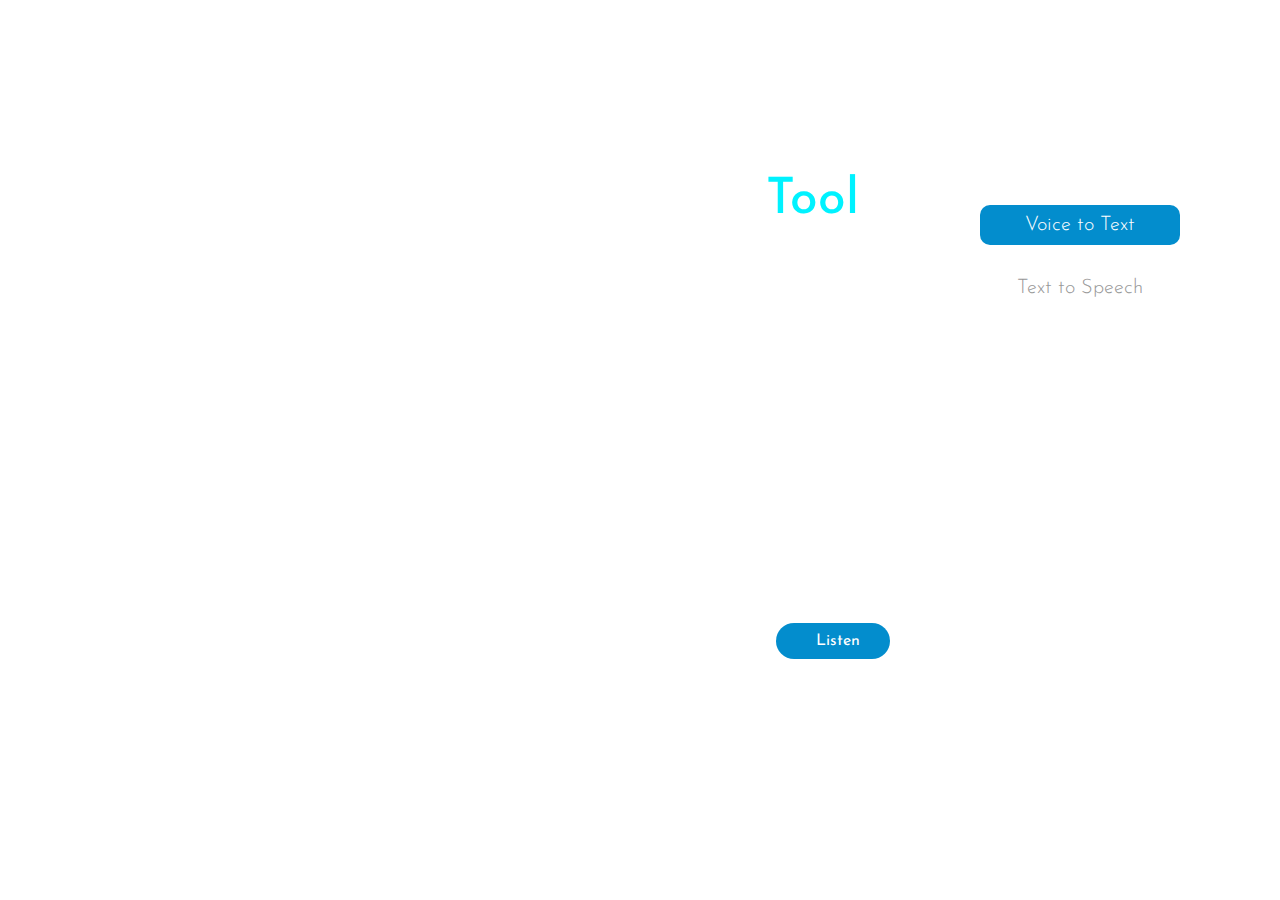
==== index1.html @ 9a713a7d "Commit" ====
<!DOCTYPE html>
<html lang="en">

<head>
    <meta charset="UTF-8">
    <meta name="viewport" content="width=device-width, initial-scale=1.0">
    <title>Text-to-Speech</title>
    <link rel="shortcut icon" href="images/favicon.ico" type="image/x-icon">
    <link rel="stylesheet" href="style1.css" class="css">
    <link rel="preconnect" href="https://fonts.googleapis.com">
    <link rel="preconnect" href="https://fonts.gstatic.com" crossorigin>
    <link
        href="https://fonts.googleapis.com/css2?family=Josefin+Sans:ital,wght@0,100..700;1,100..700&family=Poppins:ital,wght@0,100;0,200;0,300;0,400;0,500;0,600;0,700;0,800;0,900;1,100;1,200;1,300;1,400;1,500;1,600;1,700;1,800;1,900&display=swap"
        rel="stylesheet">
</head>

<body>
    <div class="container">
        <h1>
            Text-to-Speech <span>Tool</span>
        </h1>
        <textarea placeholder="Write anything here..."></textarea>
        <div class="list">
            <select></select>
            <button><img src="images/play.png" alt="">Listen</button>
        </div>
    </div>
    <a href="index.html">
        <div class="list butt">
            <button class="switch">Voice to Text</button>
    </a>
    <button class="switch1">Text to Speech</button>
    </div>
    <script src="tts.js"></script>
</body>

</html>
---- style1.css ----
*{
    margin: 0;
    padding: 0;
    font-family: "Josefin Sans", sans-serif;
    font-optical-sizing: auto;
    font-weight: 100;
    font-style: normal;
    box-sizing: border-box;
}

.container{
    width: 100%;
    min-height: 100vh;
    background-image: url(images1/glassbg00.jpg);
    display: flex;
    align-items: center;
    justify-content: center;
    flex-direction: column;
}
.container h1{
    
    color: white;
    font-size: 50px;
    font-weight: 510;
    margin-top: -60px;
    margin-bottom: 60px;
}
.container h1 span{
    font-weight: 500;
    color: #00f2ff;
}

textarea{
    font-size: large;
    font-weight: 300;
    width: 700px;
    height: 300px;
    background: #ffffff2a;
    color: #ffffff;
    border: 0;
    outline: 0;
    padding: 20px;
    border-radius: 12px;
    resize: none;
    margin-bottom: 30px;
}
textarea::placeholder{
    font-size: large;
    font-weight: 300;
    color: #ffffff;
}
.list{
    font-size: large;
    font-weight: 400;
    width: 500px;
    display: flex;
    align-items: center;
    gap: 17px;
}
button{
    
    align-items: center;
    font-weight: 400;
    background: #038dcd;
    color: #ffffff;
    font-size: 16px;
    padding: 10px 30px;
    border-radius: 40px;
    border: 0;
    outline: 0;
    cursor: pointer;
}
button img{
    width: 16px;
    margin-right: 10px;
}
select{
    font-size: smaller;
    flex: 1;
    color: #000000;
    background: #ffffff32;
    height: 50px;
    font-weight: 400;
    padding: 0 20px;
    outline: 0;
    border: 0;
    border-radius: 40px;
    appearance: none;
    background-image: url(images/dropdown.png);
    background-repeat: no-repeat;
    background-size: 16px;
    background-position-x: calc(100% - 20px) ;
    background-position-y: calc(100% - 20px);
}
.switch
{
    background: #038dcd;
    color: #ffff;
    font-size: 20px;
    padding: 10px 20px;
    border-radius: 10px;
    border: 0;
    outline: 0;
    font-weight: 300;
    cursor: pointer;
    position: absolute;
    transform: translate(-50%, -50%);
    top: 25%;
    right: 0%;
    min-width: 200px; 
    max-width: 200px;
}

.switch1{
    background: #ffffff1f;
    color: #979797;
    font-size: 20px;
    padding: 10px 20px;
    border-radius: 10px;
    border: 0;
    outline: 0;
    cursor: pointer;
    position: absolute;
    transform: translate(-50%, -50%);
    top: 32%;
    font-weight: 300;
    right: 0%;
    min-width: 200px; 
    max-width: 200px;
}
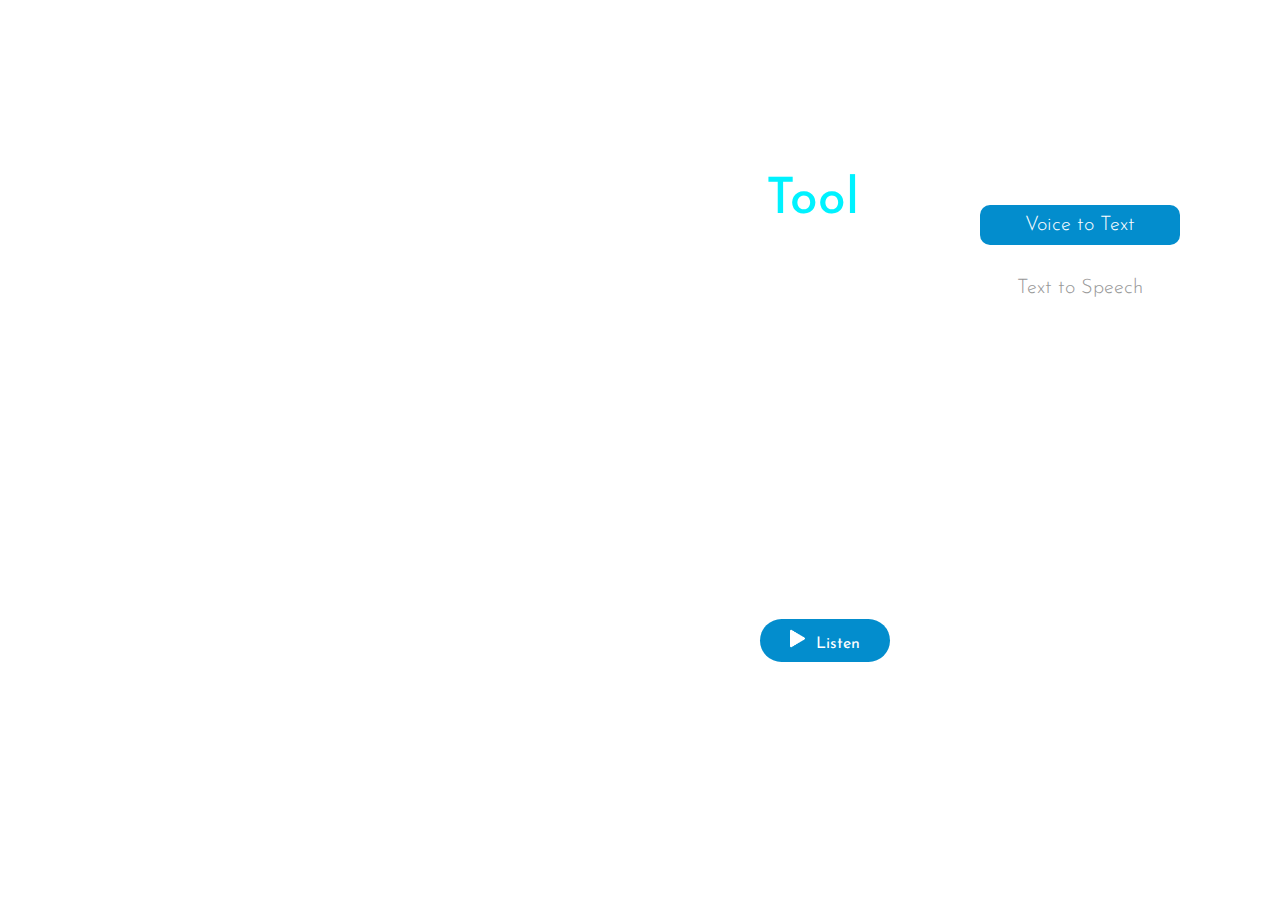
==== commit 44fd150b: "jj" ====
--- a/index1.html
+++ b/index1.html
@@ -22,7 +22,7 @@
         <textarea placeholder="Write anything here..."></textarea>
         <div class="list">
             <select></select>
-            <button><img src="images/play.png" alt="">Listen</button>
+            <button><img src="play.png" alt="">Listen</button>
         </div>
     </div>
     <a href="index.html">
